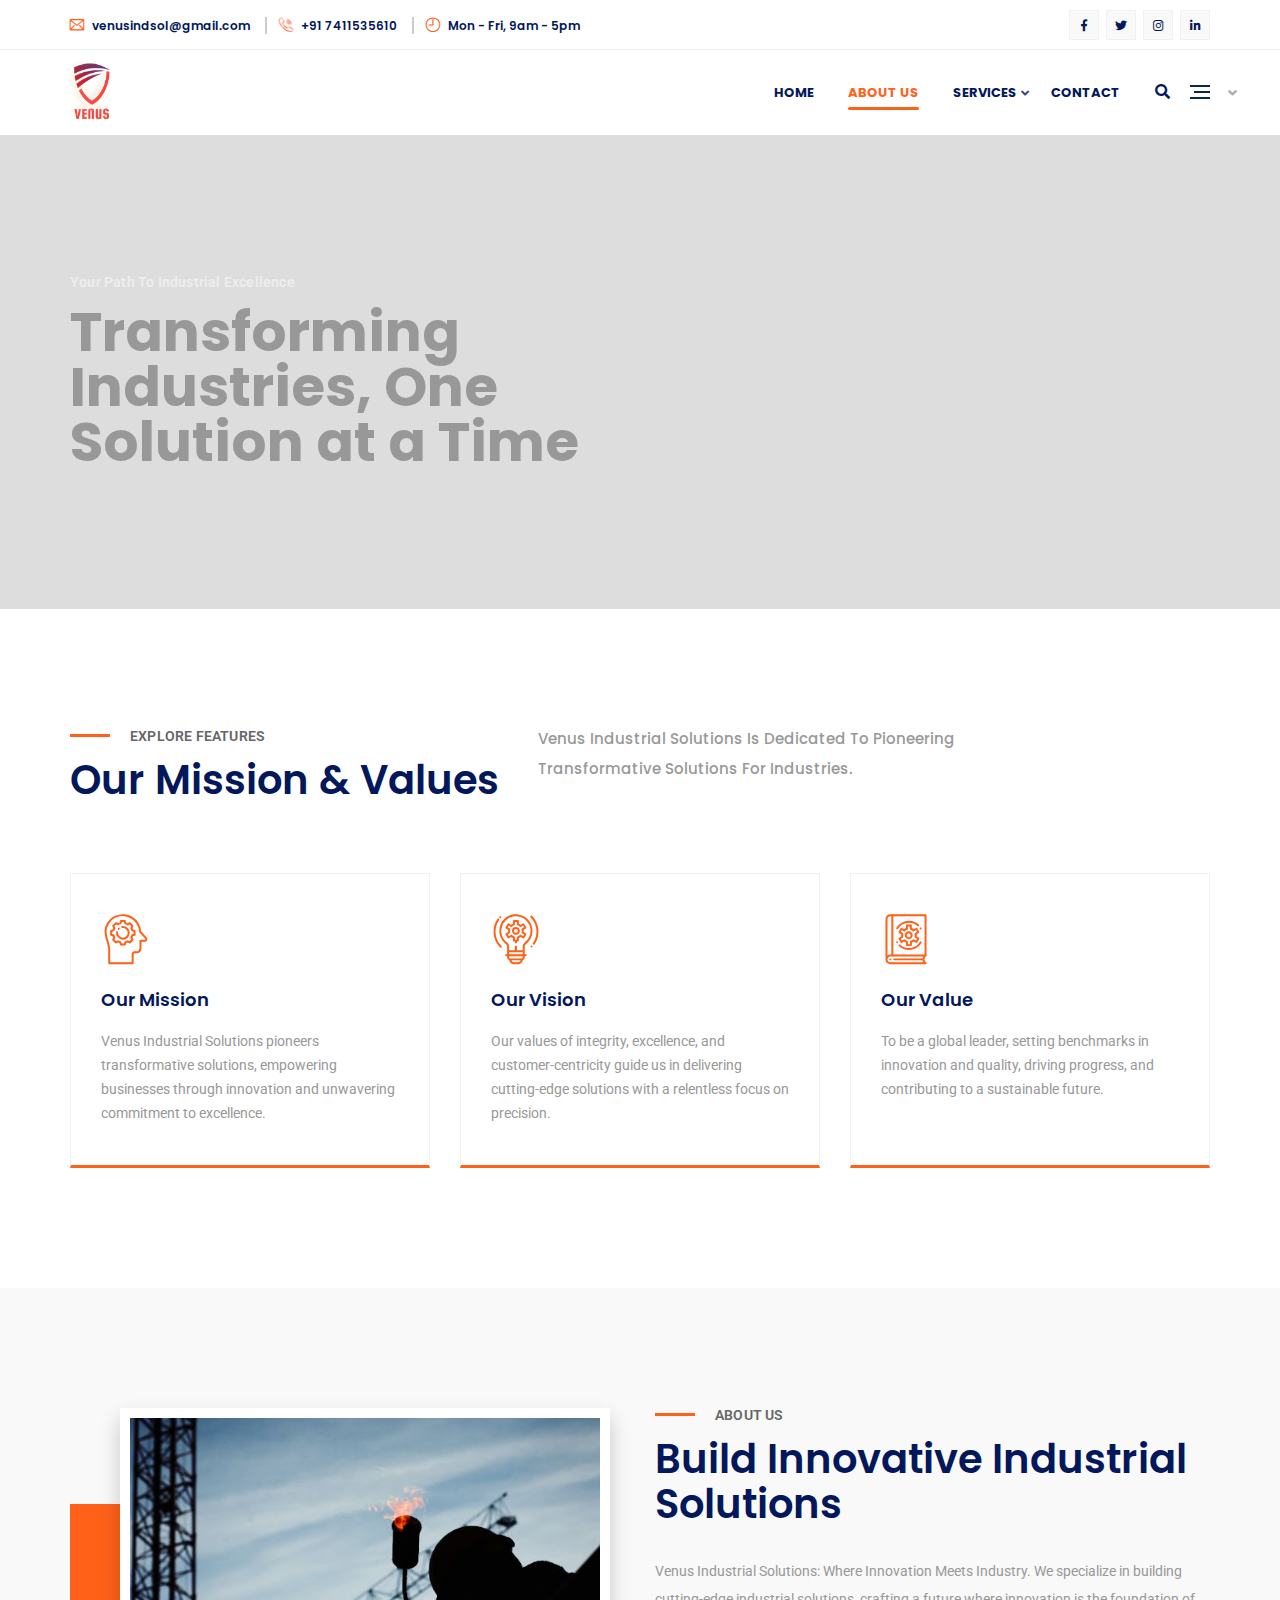
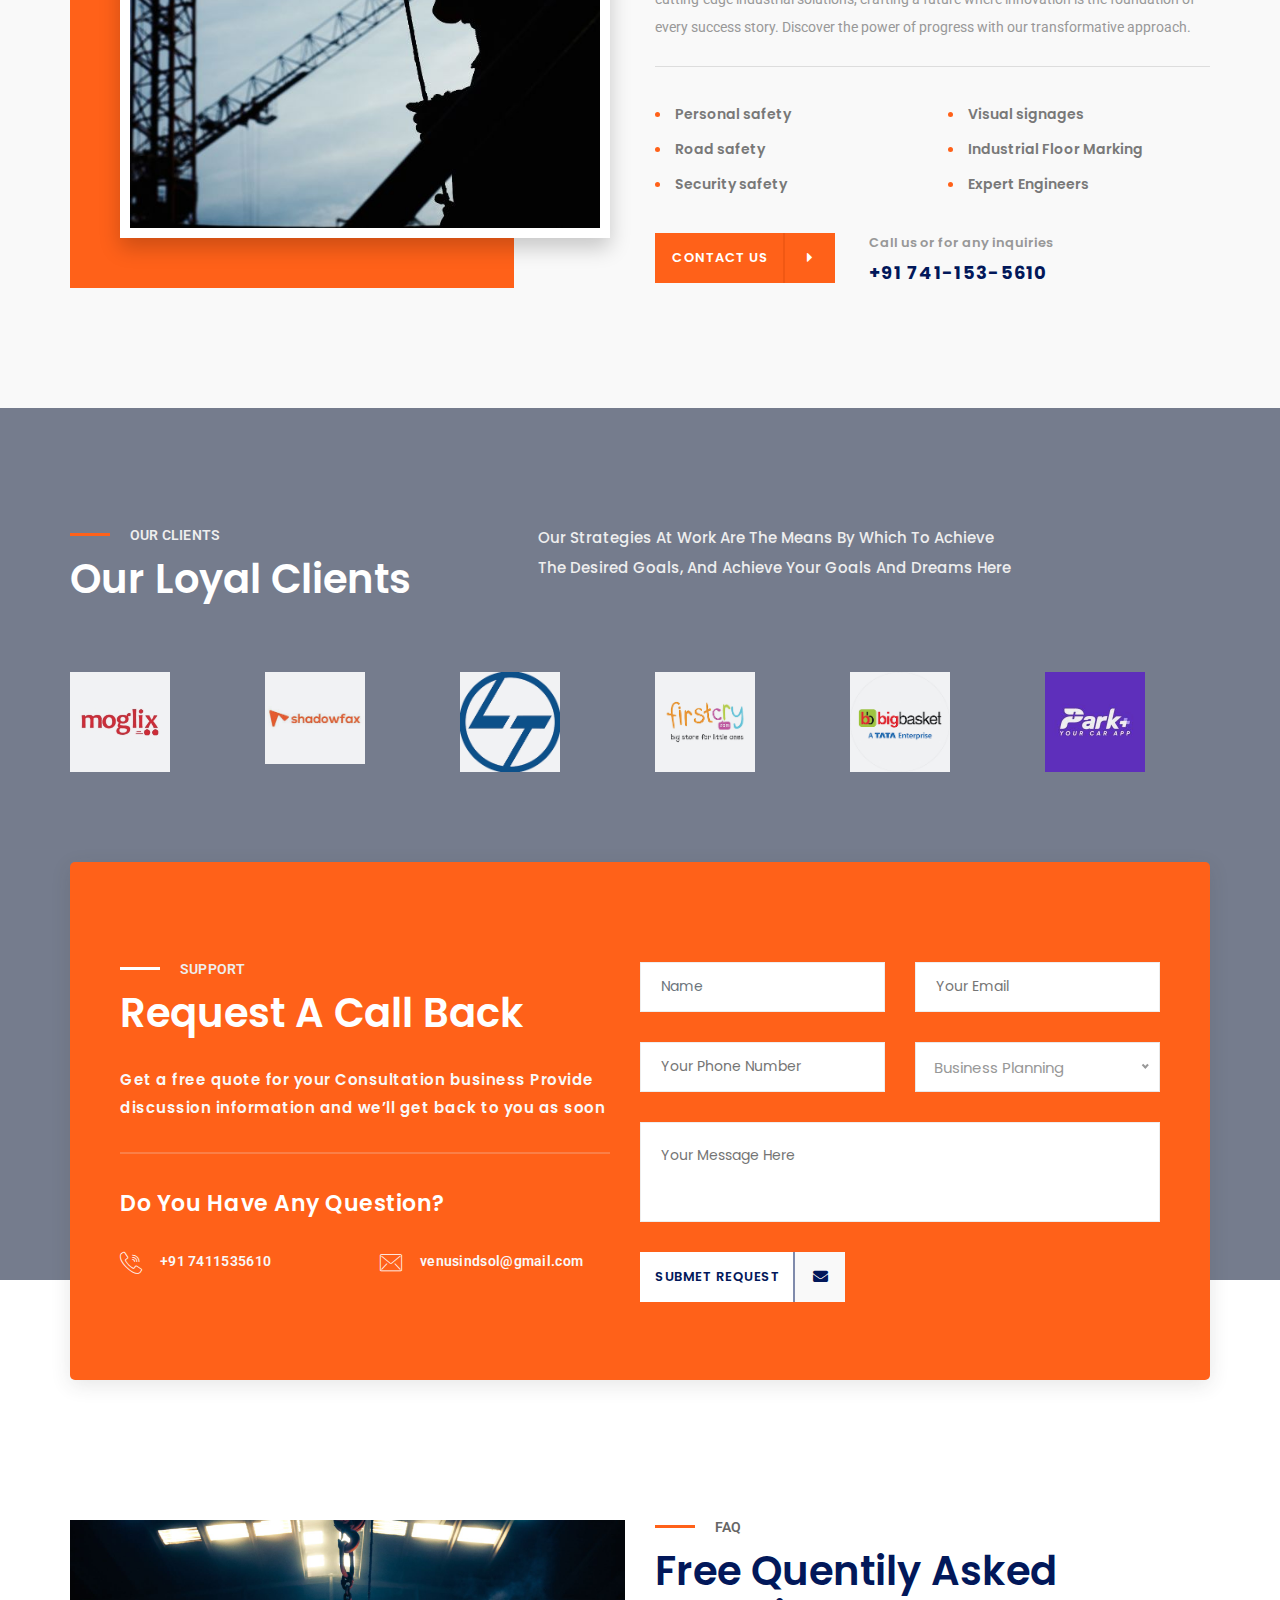
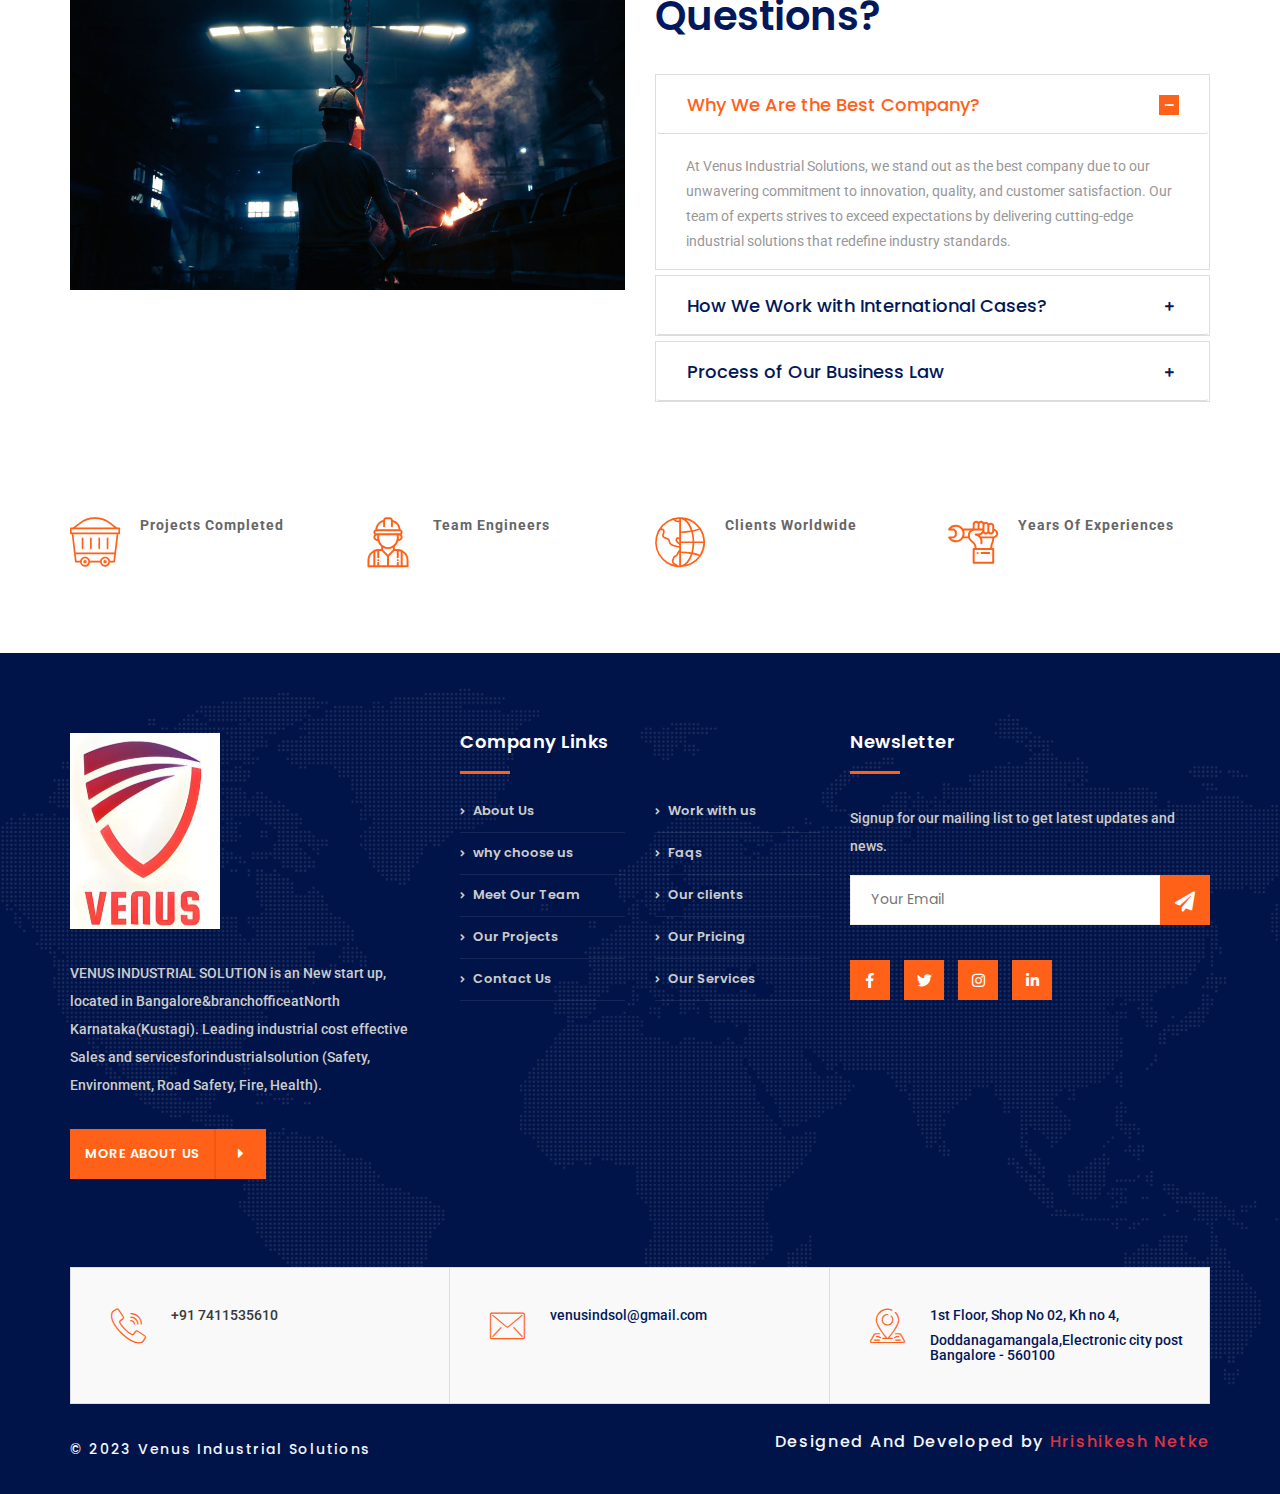
==== about-us.html @ f7d31182 "added" ====
<!DOCTYPE html>
<html lang="en">
<head>
    <meta charset="UTF-8">
    <meta http-equiv="X-UA-Compatible" content="IE=edge">
    <meta name="viewport" content="width=device-width, initial-scale=1">
    <meta name="description" content="Facnex - Industry & Factory HTML Template">
    <meta name="keywords" content="new, html, Facnex, design, Consulting, Business, Portfolio, Agency, advanced,">
    <link rel="shortcut icon" href="assets/images/favicon.ico" title="Favicon" sizes="16x16"/>
    <!-- Main Page Title -->
    <title>Venus industrial Solutions</title>
    <!-- Google Font -->
    <link href="https://fonts.googleapis.com/css?family=Roboto:400,400i,500,500i,700&display=swap" rel="stylesheet">
    <link href="https://fonts.googleapis.com/css?family=Poppins:400,500,600,700,800" rel="stylesheet">


       <!-- plugins css -->
    <link rel="stylesheet" href="assets/css/plugins.css">
    <!-- flaticon  -->
    <link rel="stylesheet" href="assets/fonts/flaticon.css">
    <link rel="stylesheet" href="assets/css/main.css">
    <!-- responsive css -->
    <link rel="stylesheet" href="assets/css/responsive.css"> 

    <!-- HTML5 Shim and Respond.js IE8 support of HTML5 elements and media queries -->
    <!-- WARNING: Respond.js doesn't work if you view the page via file:// -->
    <!--[if lt IE 9]>
            <script src="https://oss.maxcdn.com/libs/html5shiv/3.7.0/html5shiv.js"></script>
            <script src="https://oss.maxcdn.com/libs/respond.js/1.4.2/respond.min.js"></script>
    <![endif]-->


</head>
<body>

    <!--==================================================================== 
							Start Loading Screen
	=====================================================================-->

<div class="loading-screen">
    
    <div class="display-table">
        <div class="table-cell">
            <div class="lds-ring"><div></div><div></div><div></div><div></div></div>
        </div>
    
    </div>
    
</div>
    <!--==================================================================== 
							End Loading Screen
	=====================================================================-->
<!--==================================================================== 
                        Start Upperbar 
=====================================================================-->
<div class="upper-bar upper-bar-two">
    <div class="container">
        <div class="row">     
           
            
            
            
             <!-- Item Contact US Bar -->
            <div class="col-md-9">
                <div class="contact-us-bar">
                    <a href="#">
                        <span class="flaticon-email"></span> venusindsol@gmail.com
                    </a>
                    
                    <a href="#">
                        <span class="flaticon-call"></span> +91 7411535610
                    </a>
                    
                    <a href="#" class="d-n-mobile">
                        <span class="flaticon-time"></span> Mon - Fri, 9am - 5pm
                    </a>
                    
                </div>
            </div>
            
             <!-- Item Social Media  -->
            <div class="col-md-3 d-n-mobile d-n-tab">
                <ul class="social-media-bar">
                   <li><a href="#" class="facebook"><i class="fab fa-facebook-f"></i></a></li>
                   <li><a href="#" class="twitter"><i class="fab fa-twitter"></i></a></li>
                   <li><a href="#" class="instagram"><i class="fab fa-instagram"></i></a></li>
                   <li><a href="#" class="linkedin"><i class="fab fa-linkedin-in"></i></a></li>
                </ul>
            
            </div>
            
            
        </div>
    </div>
</div>
<!--==================================================================== 
                        End Upperbar 
=====================================================================-->
<!--====================================================================
                            Start Navbar
====================================================================-->
<nav class="nav-bar nav-bar-two sticky-navbar">
    <!-- Background Color White -->    
    <div>
      <!-- Output Navbar -->   
      <div class="nav-output">
        <!-- Container  -->  
        <div class="container container-nav">
            <!-- Row -->  
            <div class="row">
                <!-- Column of Logo -->  
                <div class="col-lg-3 col-12">
                   <!-- My Logo -->
                   <a href="index.html" class="my-logo">
                       <img class="logo-two" src="assets/images/logo/logo-2.png" alt="logo">
                   </a>
                    
                   <!-- Button Menu -->
                   <a href="#" class="navbar-toggle">
                       <span></span>
                       <span></span>
                       <span></span>
                   </a>
                    
                </div>
                
                <!-- Column of Links -->
                <div class="col-lg-9 col-md-12 position-inherit">
                 <!-- Icons  -->
                    <div class="icon-links">
                        
                        <!-- Start Btn Search -->
                        <a href="#" class="search-btn">
                            <i class="fas fa-search"></i>
                        </a>


                        <!-- Start Btn Cart -->
                       
                        <!-- Start Btn Side Menu -->
                        <!-- Start Btn Side Menu -->
                        <a href="#" class="side-menu-btn">
                           <!-- <i class="fas fa-ellipsis-v"></i> -->
                             <span></span>
                            <span></span>
                            <span></span>
                        </a>

                    </div>
                    <!-- Main Menu Links -->                            
                    <ul id="main-menu" class="nav-menu">
                      <li class="nav-item ">
                        <a href="index.html" class="nav-link"> Home </a>
                      </li>
                      <li class="nav-item has-dropdown active">
                        <a href="about-us.html" class="nav-link">
                          About US</a>
    
                          <span class="icon-down icon-down-one">
                            <i class="fas fa-angle-down"></i>
                          </span>
                        </a>
    
                       
                      </li>
    
                      <li class="nav-item has-dropdown ">
                        <a href="#" class="nav-link">
                          Services
                          <span class="icon-down icon-down-one">
                            <i class="fas fa-angle-down"></i>
                          </span>
                        </a>
    
                        <ul class="sub-menu">
                          <li><a href="services-one.html">Personal safety</a></li>
                          <li>
                            <a href="services-two.html">Road safety requirements</a>
                          </li>
                          <li>
                            <a href="services-three.html"
                              >Security safety requierments</a
                            >
                          </li>
                          <li><a href="services-four.html">Visual signages</a></li>
                          <li>
                            <a href="services-five.html"
                              >Industrial Floor Marking</a
                            >
                          </li>
                         
                        </ul>
                      </li>
    
                      <li class="nav-item">
                        <a href="contact-us.html" class="nav-link">Contact</a>
                      </li>
                    </ul>

                  
                    
                    

                </div>
                

                
                
                

            </div>

        </div>
      </div>
    </div>
    
</nav>
    
    <!--====================================================================
                            End Navbar
    ====================================================================-->
<!--==================================================================== 
							Start Side Menu 
	=====================================================================-->
<div class="side-menu">
    
    <a href="#" class="close-side-menu">
        <span class="pe-7s-close"></span>
    </a>

    <div class="inner-side">
        <!-- Intro side -->
        <div class="about-side">
            <img src="assets/images/logo/logo-2.png" alt="logo">
    
            <p>Our Strategies At Work Are The Means By Which To Achieve The Desired Goals, And Achieve Your Goals And Dreams Here.</p>
            
            <!-- Btn Two -->
            <a href="#" class="main-btn-two mt-30">
                <div class="text-btn">
                    <span class="text-btn-one">Request a Quote</span>
                    <span class="text-btn-two">Request a Quote</span>
                </div>
                <div class="arrow-btn">
                    <span class="arrow-one"><i class="fas fa-caret-right"></i></span>
                    <span class="arrow-two"><i class="fas fa-caret-right"></i></span>
                </div>
            </a> 
        
        </div>
        
        <!-- contact us -->
        <div class="contact-side">
            <h6>Contact Info</h6>
            <div class="line-side"></div>
            <div class="contact-info">

                <div class="single-contact">
                    <span class="flaticon-call"></span>
                    <div class="info-cont">
                        <p>+(02) 0114-9912-318</p>       
                        <p>+(02) 0111-7457-354</p>

                    </div>
                </div>

                <div class="single-contact">
                    <span class="flaticon-email"></span>
                    <div class="info-cont">
                        <p>Hello@example.com</p>
                        <p>support@yourwebsite.com</p>
                    </div>
                </div>

                <div class="single-contact">
                    <span class="flaticon-location"></span>
                     <div class="info-cont">
                        <p>US - Los Angeles 5135 - 4234 </p>
                        <p>In The Center Street Name Here</p>
                     </div>
                </div>


                <div class="single-contact">
                    <span class="flaticon-time"></span>
                    <div class="info-cont">    
                        <p>Monday - Fraiday, 9am - 5pm,</p>
                        <p>Saturday & Sunday - CLOSED</p>

                    </div>
                </div>


            </div>
                        
        </div>
        
        <!-- follow us -->
        <div class="follow-us">
            <h6>Follow Us</h6>
            <div class="line-side"></div>
            <!-- List Icons Social Media-->
            <ul class="social-media">
               <li><a href="#" class="facebook"><i class="fab fa-facebook-f"></i></a></li>
               <li><a href="#" class="twitter"><i class="fab fa-twitter"></i></a></li>
               <li><a href="#" class="instagram"><i class="fab fa-instagram"></i></a></li>
               <li><a href="#" class="linkedin"><i class="fab fa-linkedin-in"></i></a></li>
            </ul> 

        </div>
        
        
    
    </div>

</div>
<!-- Overlay Close Sidebar -->
<div class="close-menu-sidebar"></div>
    
    <!--==================================================================== 
							End Side Menu 
	=====================================================================-->
    
    <!--==================================================================== 
							Start Search  
	=====================================================================-->
<div class="search-screen">
    <a href="#" class="close-search"><span class="pe-7s-close"></span></a>
    
    <form class="input-search">
        <input type="search" placeholder="Search Here.. ">
        <button type="submit" class="search-btn"> <i class="fas fa-search"></i> </button>
    </form>
    
</div>
    <!--==================================================================== 
							End Search  
	=====================================================================-->
    


    
    <!--==================================================================== 
							Start Header 
	=====================================================================-->
<section id="page" class="header-breadcrumb-about">

    
    <div class="container">
        <div class="row">
            <div class="col-lg-6">
                <span class="page-title-line">Your Path to Industrial Excellence </span>
                <h1 class="page-title-heading">Transforming Industries, One Solution at a Time
                </h1>
                
               
            </div>
        
        </div>
    
    </div>
</section>
   <!--==================================================================== 
							End Header 
	=====================================================================-->
    
    
    <!--==================================================================== 
							Start Section Features One
	=====================================================================-->
<div class="features pt-120 pb-90">
    <div class="container">
        
         
        <div class="row section-title"> 

            <div class="col-md-5">
                <h2>explore features  </h2>  
                <h3> Our Mission & Values </h3>    
            </div>
            
            <div class="col-md-5">
                <p class="p-title-section">Venus Industrial Solutions is dedicated to pioneering transformative solutions for industries. </p>   
            </div>
            
            
        </div>
        
        <div class="row">
            
            <div class="col-md-4">
                <div class="feat-item-one">
                    
                    <div class="content-box-feat">
                        <span class="flaticon-thinking"></span>
                        <h4>Our Mission</h4>
                        <p>Venus Industrial Solutions pioneers transformative solutions, empowering businesses through innovation and unwavering commitment to excellence.</p>
                    </div>
                    
                </div>
            </div>
            
            
            
            <div class="col-md-4">
                <div class="feat-item-one">
                    
                    <div class="content-box-feat">
                        <span class="flaticon-idea"></span>
                        <h4>Our Vision</h4>
                        <p>Our values of integrity, excellence, and customer-centricity guide us in delivering cutting-edge solutions with a relentless focus on precision.</p>
                    </div>
                </div>
            </div>
            
            
            <div class="col-md-4">
                <div class="feat-item-one">
                    
                    <div class="content-box-feat">
                        <span class="flaticon-book"></span>
                        <h4>Our Value </h4>
                        <p>To be a global leader, setting benchmarks in innovation and quality, driving progress, and contributing to a sustainable future. <br> <br></p>
                    </div>
                </div>
            </div>
            
        
        </div>
    
    </div>
    
</div>
    
    
    <!--==================================================================== 
							End Section Features One
	=====================================================================-->
    
   
   <!--==================================================================== 
							Start Section About Us Three
	=====================================================================-->
<section id="about" class="about about-three">
        <div class="about-one pb-70 pt-120">
        <div class="container">
            <div class="row">
        
                <div class="col-md-6 mb-50">
                    <div class="slider-about">
                        <div class="about-img-three">
                            <img src="./assets/images/about-2.jpg" alt="about">

                        </div>
                        <div class="overlay-about-three"></div>
                    </div>
                </div>
                
                
                <div class="col-md-6 mb-20">
                    <div class="info-about">

                        <div class="section-title-left">
                            <h2>about us</h2>
                            <h3>Build Innovative Industrial Solutions</h3>
                        </div>
     
                       <p class="p-about-thtee">Venus Industrial Solutions: Where Innovation Meets Industry. We specialize in building cutting-edge industrial solutions, crafting a future where innovation is the foundation of every success story. Discover the power of progress with our transformative approach.</p>

                        
                        <div class="why-us mb-20">
                            <div class="row">
                                
                                <div class="col-sm-6 col-lg-6">
                                    <ul class="list-feat">
                                        <li><span></span>Personal safety</li>
                                        <li><span></span>Road safety</li>
                                        <li><span></span>Security safety</li>
                                    </ul>
                                </div>
                                
                                <div class="col-sm-6 col-lg-6">
                                    <ul class="list-feat">
                                        <li><span></span>Visual signages</li>
                                        <li><span></span>Industrial Floor Marking</li>
                                        <li><span></span>Expert Engineers</li>
                                    </ul>
                                </div>
                                
                            
                            </div>  
                        </div>
                        
                        
                        <!-- Button One -->
                        <a href="contact-us.html" class="main-btn-two">
                            <div class="text-btn">
                                <span class="text-btn-one">Contact us</span>
                                <span class="text-btn-two">Contact us</span>
                            </div>
                            <div class="arrow-btn">
                                <span class="arrow-one"><i class="fas fa-caret-right"></i></span>
                                <span class="arrow-two"><i class="fas fa-caret-right"></i></span>
                            </div>
                            
                        </a> 
                        
                        <div class="call-us">
                            
                            <span>Call us or for any inquiries</span>
                            <span class="phone-number"><a href="tel:+91 7411535610">+91 741-153-5610</a></span>
                            
                            
                        </div>
    
                        
                    
                    </div>
                </div>
                
                
                </div>
                
                

            </div>
        
        </div>
         
  
    
</section>
    
    <!--==================================================================== 
							End Section About Us three
	=====================================================================-->

 <!--==================================================================== 
							Start Statistics
	=====================================================================-->
<div class="statistics pt-120">
    <div class="overlay"></div>
    <div class="container">
        
       <div class="row section-title"> 

            <div class="col-md-5">
                <h2 class="color-gray"> Our clients</h2>
                <h3 class="color-white"> Our loyal clients </h3>   
            </div>
            
            <div class="col-md-5">
                <p class="p-title-section color-gray">Our Strategies At Work Are The Means By Which To Achieve The Desired Goals, And Achieve Your Goals And Dreams Here</p>  
            </div>
            
            
        </div>

        
        <div class="row pb-50">
            
            
              <!--Testimonials Item -->
            <div class="col-12 owl-carousel sponsor  owl-loaded mb-40">
                    
                
                    <!-- New Item -->
                    <div class="owl-item">
                        <div class="sponsor-item"> 
                          <img src="./assets/images/brands/brand-1.png" alt="sponsor" />
                        </div>
                    </div>
                    
                    
                     <!-- New Item -->
                     <div class="owl-item">
                      <div class="sponsor-item">
                        <img src="./assets/images/brands/brand-2.jpeg" alt="sponsor" />
                      </div>
                    </div>
                
                    <div class="owl-item">
                      <div class="sponsor-item">
                        <img src="./assets/images/brands/brand-3.png" alt="sponsor" />
                      </div>
                    </div>
                    
                    <!-- New Item -->
                    <div class="owl-item">
                      <div class="sponsor-item">
                        <img src="./assets/images/brands/brand-4.png" alt="sponsor" />
                      </div>
                    </div>
                    
                    <!-- New Item -->
                    <div class="owl-item">
                      <div class="sponsor-item">
                        <img src="./assets/images/brands/brand-5.png" alt="sponsor" />
                      </div>
                    </div>
                    
                    <!-- New Item -->
                    <div class="owl-item">
                      <div class="sponsor-item">
                        <img src="./assets/images/brands/brand-6.jpeg" alt="sponsor" />
                      </div>
                    </div>
                    
                    <!-- New Item -->
                    <div class="owl-item">
                      <div class="sponsor-item">
                        <img src="./assets/images/brands/brand-7.jpeg" alt="sponsor" />
                      </div>
                    </div>
                    
                    <!-- New Item -->
                    <div class="owl-item">
                      <div class="sponsor-item">
                        <img src="./assets/images/brands/brand-8.png" alt="sponsor" />
                      </div>
                    </div>
                
                
                
                    
                </div>
            
        </div>
        
         <div class="row content-statistics">
            <div class="col-lg-6 no-padding text-support">
                <div class="section-title-left">
                    <h2 class="color-gray"> support</h2>
                    <h3>Request a Call Back </h3>   
                </div>
                <p class="p-support">Get a free quote for your Consultation business Provide discussion information and we’ll get back to you as soon</p>
                

        <div class="contact-support">
            <h6>Do You Have Any Question?</h6>
            <div class="row">
                <div class="col-sm-6">
                  <div class="single-contact">
                    <span class="flaticon-call"></span>
                    <div class="info-cont">
                      <p>+91 7411535610</p>
                    </div>
                  </div>
                </div>

                <div class="col-sm-6">
                  <div class="single-contact">
                    <span class="flaticon-email"></span>
                    <div class="info-cont">
                      <p>venusindsol@gmail.com</p>
                    </div>
                  </div>
                </div>
              </div>
            </div>
            </div>
            <div class="col-lg-6 no-padding">
                <form>
                <div class="row">
                    <div class="col-sm-6">
                        <input type="text" id="name" class="form-control" name="name" placeholder="Name">
                    </div>
                    
                    <div class="col-sm-6">
                        <input type="email" id="email" name="email" placeholder="Your Email">
                    </div>
                    
                    <div class="col-sm-6">
                        <div class="form-group">
                            <input type="text" name="phone" placeholder="Your Phone Number">
                        </div>

                    </div>
                    
                    <div class="col-sm-6">     
                        <select name="subject" title="subject" class="chosen-select" tabindex="1">
                                <option>Business Planning</option>
                                <option>Career</option>
                                <option>Business Growth</option>
                                <option>Trade</option>
                        </select>
                    </div>
                    
                     <div class="col-md-12">
                        <div class="form-group">
                            <textarea placeholder="Your Message Here "></textarea>
                        </div>
                    </div>
                    
                    <div class="col-lg-6">
                        <!-- Btn Two -->
                        <a href="#" class="main-btn-four">
                            <div class="text-btn">
                                <span class="text-btn-one">Submet Request</span>
                                <span class="text-btn-two">Submet Request</span>
                            </div>
                            <div class="arrow-btn">
                                <span class="arrow-one"><i class="fa fa-envelope"></i></span>
                                <span class="arrow-two"><i class="fa fa-envelope"></i></span>
                            </div>
                        </a> 
                     
                    </div>
                    
                </div>
                </form>
            </div>
        </div>
        
        
    </div>
</div>

	<!--==================================================================== 
							End Statistics
	=====================================================================-->
    
    
    <!--==================================================================== 
							Start Section Portfolio
	=====================================================================-->

    
    <!--==================================================================== 
							End Section Portfolio
	=====================================================================-->
   
<!--==================================================================== 
							Start faq
	=====================================================================-->
    
    
<div class="faq faq-two"  style="padding-top: 240px;" >
    <div class="container"> 
        <div class="row">
            <div class="col-md-6">
          
                
                <div class="img-video">
                    <img src="././assets/images/hero-2.jpg" alt="ing">

                        <div class="intro-video">
                            <!-- <div class="start-video">
                                 <a class="popup-video" data-lity href="https://www.youtube.com/watch?v=njW9E-fCzcY">
                                    <i class="fas fa-play"></i>
                                    Watch Our Video!
                                    <span>01:30</span>

                                </a>
                            </div> -->

               
                        </div>

                    

                    
                    
                </div>
            </div>
            
            <div class="col-md-6">
                <div class="section-title-left">
                    <h2 class="color-red">Faq</h2>
                    <h3>Free Quentily Asked Questions? </h3>
                </div>
                
                
                <div id="accordion" class="accordion">
                    <div class="card active">
                      <div class="card-header" id="headingOne">
                        <h5 class="mb-0">
                          <button class="btn btn-link" data-toggle="collapse" data-target="#collapseOne" aria-expanded="true" aria-controls="collapseOne">
                            Why We Are the Best Company?
                          </button>
                        </h5>
                      </div>
                      <div id="collapseOne" class="collapse show" aria-labelledby="headingOne" data-parent="#accordion">
                        <div class="card-body">
                          At Venus Industrial Solutions, we stand out as the best company due to our unwavering commitment to innovation, quality, and customer satisfaction. Our team of experts strives to exceed expectations by delivering cutting-edge industrial solutions that redefine industry standards.
                        </div>
                      </div>
                    </div>
                    
                    <div class="card">
                      <div class="card-header" id="headingTwo">
                        <h5 class="mb-0">
                          <button class="btn btn-link collapsed" data-toggle="collapse" data-target="#collapseTwo" aria-expanded="false" aria-controls="collapseTwo">
                            How We Work with International Cases?
                          </button>
                        </h5>
                      </div>
                      <div id="collapseTwo" class="collapse" aria-labelledby="headingTwo" data-parent="#accordion">
                        <div class="card-body">
                          Our international approach involves a meticulous process of understanding unique cases and tailoring solutions to global standards. By leveraging our expertise and embracing diversity, we ensure successful collaborations that transcend borders and deliver exceptional results.
                        </div>
                      </div>
                    </div>
                    
                    <div class="card">
                      <div class="card-header" id="headingThree">
                        <h5 class="mb-0">
                          <button class="btn btn-link collapsed" data-toggle="collapse" data-target="#collapseThree" aria-expanded="false" aria-controls="collapseThree">
                            Process of Our Business Law
                          </button>
                        </h5>
                      </div>
                      <div id="collapseThree" class="collapse" aria-labelledby="headingThree" data-parent="#accordion">
                        <div class="card-body">
                          In navigating the complexities of business law, Venus Industrial Solutions follows a meticulous process. From legal analysis to compliance, our approach ensures that every aspect of our business operates within the framework of applicable laws, fostering a secure and ethical business environment.
                        </div>
                      </div>
                    </div>
                  </div>
                  
    
            
            </div>
        
        </div>
    
    </div>
    
</div>    
    
<!--==================================================================== 
							End faq
	=====================================================================-->
<!--==================================================================== 
							Start Statistics
	=====================================================================-->
<div class="statistics statistics-two statistics-three ptb-90">
    <div class="container">

        
        <div class="row">
            
            
            <div class="col-md-3 col-sm-6">
                <div class="stat-item">
                    <span class="flaticon-cart"></span>
                    <div class="count" data-from="1" data-to="650" data-speed="3000"></div>
                    <p class="text">Projects Completed</p>
                </div>
            </div>

            <div class="col-md-3 col-sm-6">
                <div class="stat-item">
                    <span class="flaticon-worker"></span>
                    <div class="count" data-from="1" data-to="126" data-speed="3000"></div>
                    <p class="text">team Engineers</p>
                </div>
            </div>

            <div class="col-md-3 col-sm-6">
                <div class="stat-item">
                    <span class="flaticon-globe"></span>
                    <div class="count" data-from="1" data-to="221" data-speed="3000"></div>
                    <p class="text">Clients Worldwide</p>
                </div>
            </div>


            <div class="col-md-3 col-sm-6">
                <div class="stat-item last-item">
                    <span class="flaticon-wrench"></span>
                    <div class="count" data-from="1" data-to="35" data-speed="3000"></div>
                    <p class="text">Years of Experiences</p>
                </div>
            </div>
        </div>
        
    </div>
</div>

	<!--==================================================================== 
							End Statistics
	=====================================================================-->
    
     <!--==================================================================== 
							Start Section Blog
	=====================================================================-->


    <!--==================================================================== 
							End Section Blog
	=====================================================================--> 
   
    
    
<!--==================================================================== 
                        Start Footer
=====================================================================--> 
<footer class="footer footer-default-padding ">
    <div class="container">
      <div class="row footer-row">
        <div class="col-lg-4 mb-30">
          <div class="footer-widget">
            <div class="footer-logo">
              <img src="assets/images/logo/logo-1.png" alt="logo" />
            </div>

            <p class="mb-30">
              VENUS INDUSTRIAL SOLUTION is an New start up, located in
              Bangalore&branchofficeatNorth Karnataka(Kustagi). Leading
              industrial cost effective Sales and
              servicesforindustrialsolution (Safety, Environment, Road Safety,
              Fire, Health).
            </p>

            <!-- Btn Two -->
            <a href="about-us.html" class="main-btn-three">
              <div class="text-btn">
                <span class="text-btn-one">More about Us</span>
                <span class="text-btn-two">More about Us</span>
              </div>
              <div class="arrow-btn">
                <span class="arrow-one"
                  ><i class="fas fa-caret-right"></i
                ></span>
                <span class="arrow-two"
                  ><i class="fas fa-caret-right"></i
                ></span>
              </div>
            </a>
          </div>
        </div>

        <div class="col-sm-6 col-lg-4 mb-30">
          <div class="footer-widget mb-0">
            <h4>Company Links</h4>
            <div class="line-footer"></div>
            <div class="row">
              <div class="col-6">
                <ul class="footer-link mb-0">
                  <li>
                    <a href="about-us.html">
                      <span><i class="fas fa-angle-right"></i></span> About Us
                    </a>
                  </li>
                  <li>
                    <a href="why-choose-us.html">
                      <span><i class="fas fa-angle-right"></i></span> why
                      choose us
                    </a>
                  </li>
                  <li>
                    <a href="our-team.html">
                      <span><i class="fas fa-angle-right"></i></span> Meet Our
                      Team
                    </a>
                  </li>

                  <li>
                    <a href="case-study-one.html">
                      <span><i class="fas fa-angle-right"></i></span> Our
                      Projects
                    </a>
                  </li>

                  <li>
                    <a href="contact-us.html">
                      <span><i class="fas fa-angle-right"></i></span> Contact
                      Us
                    </a>
                  </li>
                </ul>
              </div>

              <div class="col-6">
                <ul class="footer-link mb-0">
                  <li>
                    <a href="work-with-us.html">
                      <span><i class="fas fa-angle-right"></i></span> Work
                      with us
                    </a>
                  </li>

                  <li>
                    <a href="faq.html">
                      <span><i class="fas fa-angle-right"></i></span> Faqs
                    </a>
                  </li>

                  <li>
                    <a href="our-clients.html">
                      <span><i class="fas fa-angle-right"></i></span> Our
                      clients
                    </a>
                  </li>

                  <li>
                    <a href="our-pricing.html">
                      <span><i class="fas fa-angle-right"></i></span> Our
                      Pricing
                    </a>
                  </li>

                  <li>
                    <a href="services-one.html">
                      <span><i class="fas fa-angle-right"></i></span> Our
                      Services
                    </a>
                  </li>
                </ul>
              </div>
            </div>
          </div>
        </div>

        <div class="col-sm-6 col-lg-4">
          <div class="footer-widget">
            <h4>Newsletter</h4>
            <div class="line-footer"></div>
            <p class="mb-15">
              Signup for our mailing list to get latest updates and news.
            </p>

            <div class="newsletter-item">
              <input type="email" name="email" placeholder="Your Email" />
              <button type="submit">
                <i class="fas fa-paper-plane"></i>
              </button>
            </div>

            <!-- List Icons Social Media-->
            <ul class="social-media">
              <li>
                <a href="#" class="facebook"
                  ><i class="fab fa-facebook-f"></i
                ></a>
              </li>
              <li>
                <a href="#" class="twitter"><i class="fab fa-twitter"></i></a>
              </li>
              <li>
                <a href="#" class="instagram"
                  ><i class="fab fa-instagram"></i
                ></a>
              </li>
              <li>
                <a href="#" class="linkedin"
                  ><i class="fab fa-linkedin-in"></i
                ></a>
              </li>
            </ul>
          </div>
        </div>
      </div>

      <div class="row row-contact">
        <div class="col-lg-4 col-sm-6 no-padding">
          <div class="single-item">
            <span class="flaticon-call"></span>

            <p>
              <a
                href="tel:+91 7411535610"
                class="text-decoration-none text-dark"
                >+91 7411535610</a
              >
            </p>
            <!-- <p> +(02) 0111-7457-354</p> -->
          </div>
        </div>

        <div class="col-lg-4 col-sm-6 no-padding">
          <div class="single-item">
            <span class="flaticon-email"></span>

            <p>venusindsol@gmail.com</p>
          </div>
        </div>

        <div class="col-lg-4 col-sm-12 no-padding">
          <div class="single-item">
            <span class="flaticon-location"></span>
            <p>1st Floor, Shop No 02, Kh no 4,</p>
            <p>Doddanagamangala,Electronic city post Bangalore - 560100</p>
          </div>
        </div>
      </div>
    </div>

    <div class="footer-bar">
      <div class="container">
        <div class="footer-copy">
          <div class="row">
            <div class="col-md-6">
              <!-- Copyright By Me NourEgy  -->
              <div class="copyright">
                &copy; 2023 Venus Industrial Solutions
              </div>
            </div>

            <div class="col-md-6">
              <!-- <ul class="links-of-footer">
          <li><a href="#">View Map</a></li> 
          <li><a href="#">Privacy</a></li> 
          <li><a href="#">Terms of Use</a></li>  -->

              <!-- </ul> -->
              <ul class="links-of-footer">

                  <h6>
                    Designed And Developed by
                    <a href="https://hrishikeshnetke.in" target="_blank" class="text-decoration-underline text-danger">Hrishikesh Netke</a>
                  </h6>
              </ul>
            </div>
          </div>
        </div>
      </div>
    </div>
  </footer>
<!--==================================================================== 
                        End Footer
=====================================================================-->   
<!-- Scroll To Top -->
<div class="scroll-up">
    <i class="fas fa-angle-up"></i>
</div> 
<!--==================================================================== 
                        End Section Content
=====================================================================-->
   
    <!--====================================================================
                            Include All Js File 
     ====================================================================-->
     <!-- All Plugins -->
     <!--  jQuery js  -->
    <script src="assets/js/jquery-3.3.1.min.js"></script>
    <!-- plugins Js  -->
    <script src="assets/js/plugins.js"></script>
    <!-- My Custom Js  -->
    <script src="assets/js/custom.js"></script>
</body>
</html>
---- assets/fonts/flaticon.css ----
/*
  	Flaticon icon font: Flaticon
  	Creation date: 30/07/2019 19:32
  	*/

@font-face {
  font-family: "Flaticon";
  src: url("./Flaticon.eot");
  src: url("./Flaticon.eot?#iefix") format("embedded-opentype"),
       url("./Flaticon.woff2") format("woff2"),
       url("./Flaticon.woff") format("woff"),
       url("./Flaticon.ttf") format("truetype"),
       url("./Flaticon.svg#Flaticon") format("svg");
  font-weight: normal;
  font-style: normal;
}

@media screen and (-webkit-min-device-pixel-ratio:0) {
  @font-face {
    font-family: "Flaticon";
    src: url("./Flaticon.svg#Flaticon") format("svg");
  }
}

[class^="flaticon-"]:before, [class*=" flaticon-"]:before,
[class^="flaticon-"]:after, [class*=" flaticon-"]:after {   
  font-family: Flaticon;
        font-size: 20px;
font-style: normal;
margin-left: 20px;
}

.flaticon-factory:before { content: "\f100"; }
.flaticon-engineer:before { content: "\f101"; }
.flaticon-factory-1:before { content: "\f102"; }
.flaticon-battery:before { content: "\f103"; }
.flaticon-professional:before { content: "\f104"; }
.flaticon-truck:before { content: "\f105"; }
.flaticon-conveyor:before { content: "\f106"; }
.flaticon-robot-arm:before { content: "\f107"; }
.flaticon-fuel-truck:before { content: "\f108"; }
.flaticon-gear:before { content: "\f109"; }
.flaticon-oil:before { content: "\f10a"; }
.flaticon-tanker:before { content: "\f10b"; }
.flaticon-forklift:before { content: "\f10c"; }
.flaticon-product:before { content: "\f10d"; }
.flaticon-eolic-energy:before { content: "\f10e"; }
.flaticon-cart:before { content: "\f10f"; }
.flaticon-helmet:before { content: "\f110"; }
.flaticon-oil-1:before { content: "\f111"; }
.flaticon-tool:before { content: "\f112"; }
.flaticon-optimization:before { content: "\f113"; }
.flaticon-factory-2:before { content: "\f114"; }
.flaticon-conveyor-1:before { content: "\f115"; }
.flaticon-help:before { content: "\f116"; }
.flaticon-robot-arm-1:before { content: "\f117"; }
.flaticon-worker:before { content: "\f118"; }
.flaticon-wrench:before { content: "\f119"; }
.flaticon-brain:before { content: "\f11a"; }
.flaticon-network:before { content: "\f11b"; }
.flaticon-idea:before { content: "\f11c"; }
.flaticon-settings:before { content: "\f11d"; }
.flaticon-construction:before { content: "\f11e"; }
.flaticon-blueprint:before { content: "\f11f"; }
.flaticon-conveyor-2:before { content: "\f120"; }
.flaticon-crane:before { content: "\f121"; }
.flaticon-engineer-1:before { content: "\f122"; }
.flaticon-design-tools:before { content: "\f123"; }
.flaticon-graphic-tool:before { content: "\f124"; }
.flaticon-compass:before { content: "\f125"; }
.flaticon-repair-tools:before { content: "\f126"; }
.flaticon-search:before { content: "\f127"; }
.flaticon-cpu:before { content: "\f128"; }
.flaticon-calculator:before { content: "\f129"; }
.flaticon-connection:before { content: "\f12a"; }
.flaticon-computer:before { content: "\f12b"; }
.flaticon-mechanics:before { content: "\f12c"; }
.flaticon-pistons:before { content: "\f12d"; }
.flaticon-internet:before { content: "\f12e"; }
.flaticon-analytics:before { content: "\f12f"; }
.flaticon-book:before { content: "\f130"; }
.flaticon-user:before { content: "\f131"; }
.flaticon-thinking:before { content: "\f132"; }
.flaticon-pin:before { content: "\f133"; }
.flaticon-calculator-1:before { content: "\f134"; }
.flaticon-manifold:before { content: "\f135"; }
.flaticon-settings-1:before { content: "\f136"; }
.flaticon-smartphone:before { content: "\f137"; }
.flaticon-voltmeter:before { content: "\f138"; }
.flaticon-presentation:before { content: "\f139"; }
.flaticon-engineering:before { content: "\f13a"; }
.flaticon-conveyor-3:before { content: "\f13b"; }
.flaticon-medal:before { content: "\f13c"; }
.flaticon-laptop:before { content: "\f13d"; }
.flaticon-folder:before { content: "\f13e"; }
.flaticon-settings-2:before { content: "\f13f"; }
.flaticon-target:before { content: "\f140"; }
.flaticon-3d-printer:before { content: "\f141"; }
.flaticon-industrial-robot:before { content: "\f142"; }
.flaticon-browser:before { content: "\f143"; }
.flaticon-saw:before { content: "\f144"; }
.flaticon-quote:before { content: "\f145"; }
.flaticon-location:before { content: "\f146"; }
.flaticon-24-hours:before { content: "\f147"; }
.flaticon-email:before { content: "\f148"; }
.flaticon-customer-service:before { content: "\f149"; }
.flaticon-call:before { content: "\f14a"; }
.flaticon-worldwide:before { content: "\f14b"; }
.flaticon-world:before { content: "\f14c"; }
.flaticon-placeholder:before { content: "\f14d"; }
.flaticon-home:before { content: "\f14e"; }
.flaticon-arroba:before { content: "\f14f"; }
.flaticon-send:before { content: "\f150"; }
.flaticon-message:before { content: "\f151"; }
.flaticon-phone:before { content: "\f152"; }
.flaticon-telephone:before { content: "\f153"; }
.flaticon-globe:before { content: "\f154"; }
.flaticon-worldwide-1:before { content: "\f155"; }
.flaticon-profile:before { content: "\f156"; }
.flaticon-calendar:before { content: "\f157"; }
.flaticon-headset:before { content: "\f158"; }
.flaticon-map:before { content: "\f159"; }
.flaticon-link:before { content: "\f15a"; }
.flaticon-megaphone:before { content: "\f15b"; }
.flaticon-support:before { content: "\f15c"; }
.flaticon-send-1:before { content: "\f15d"; }
.flaticon-placeholder-1:before { content: "\f15e"; }
.flaticon-email-1:before { content: "\f15f"; }
.flaticon-time:before { content: "\f160"; }
.flaticon-stopwatch:before { content: "\f161"; }
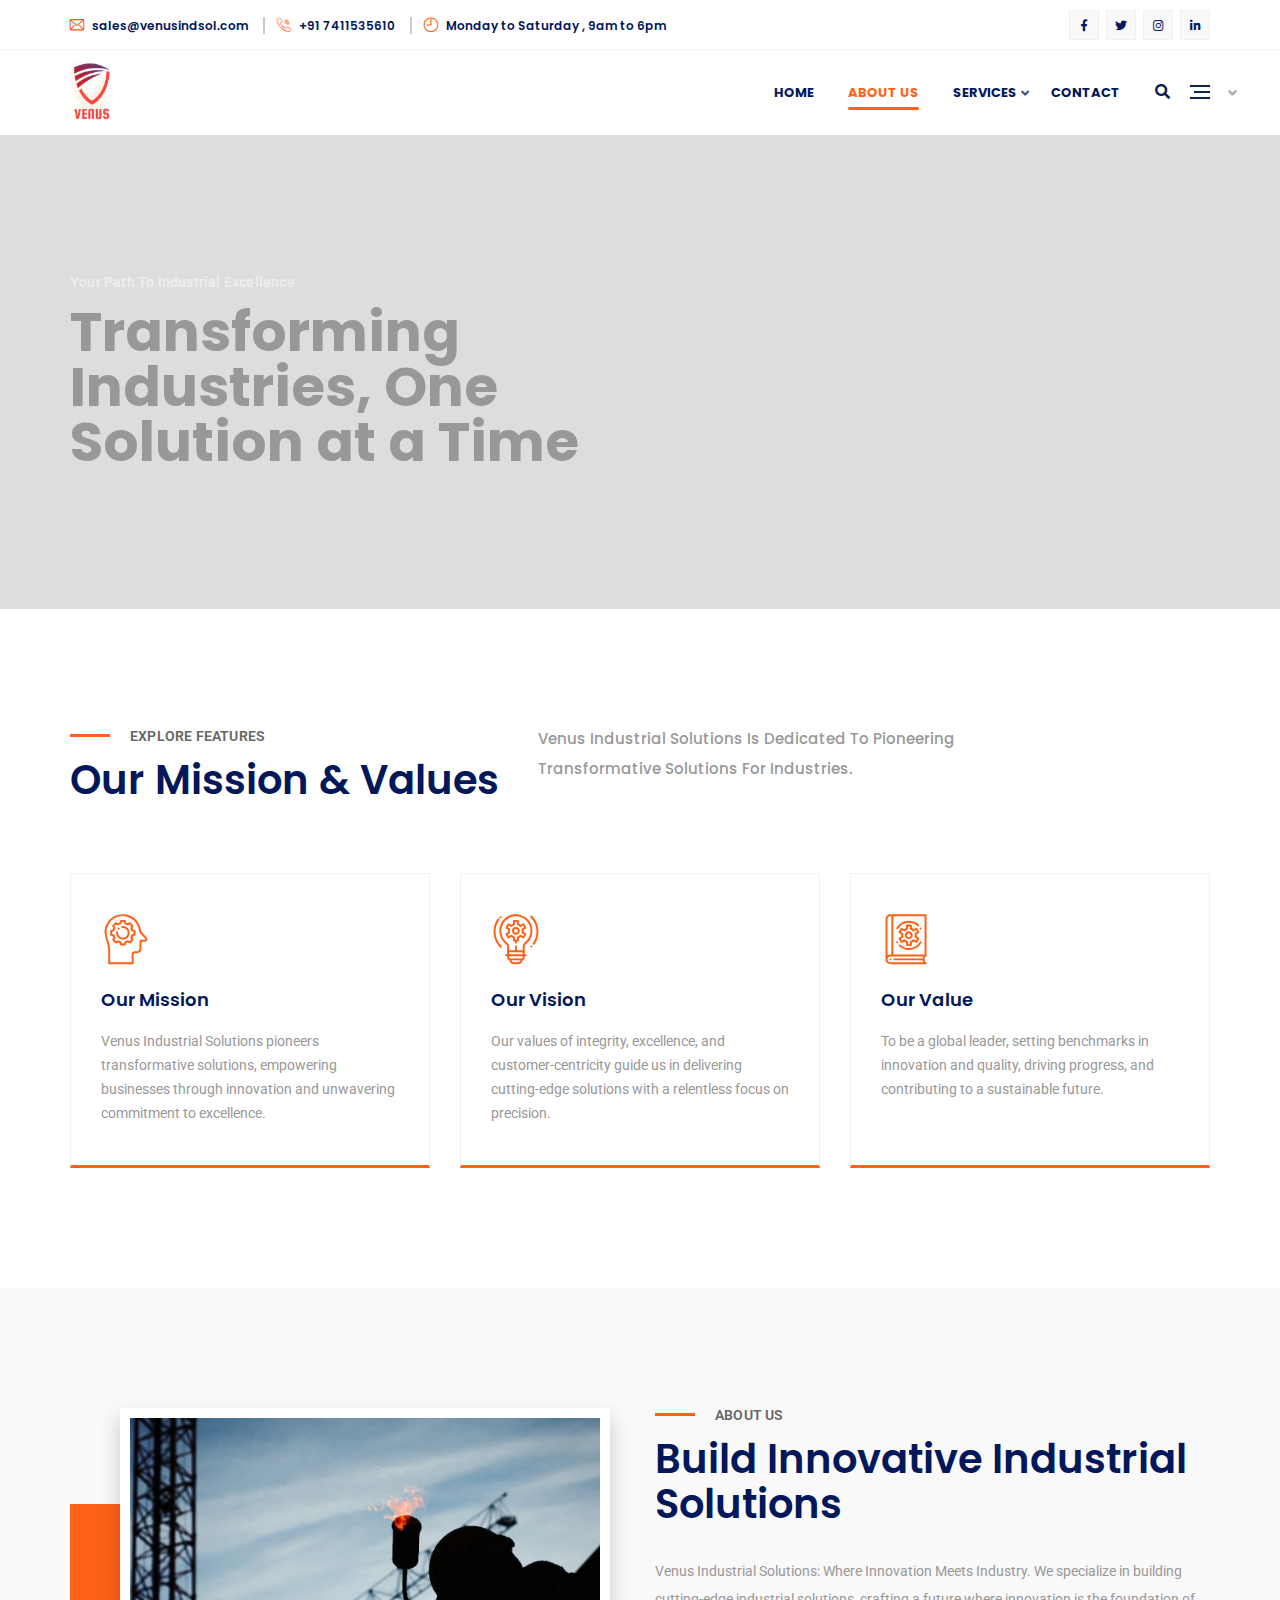
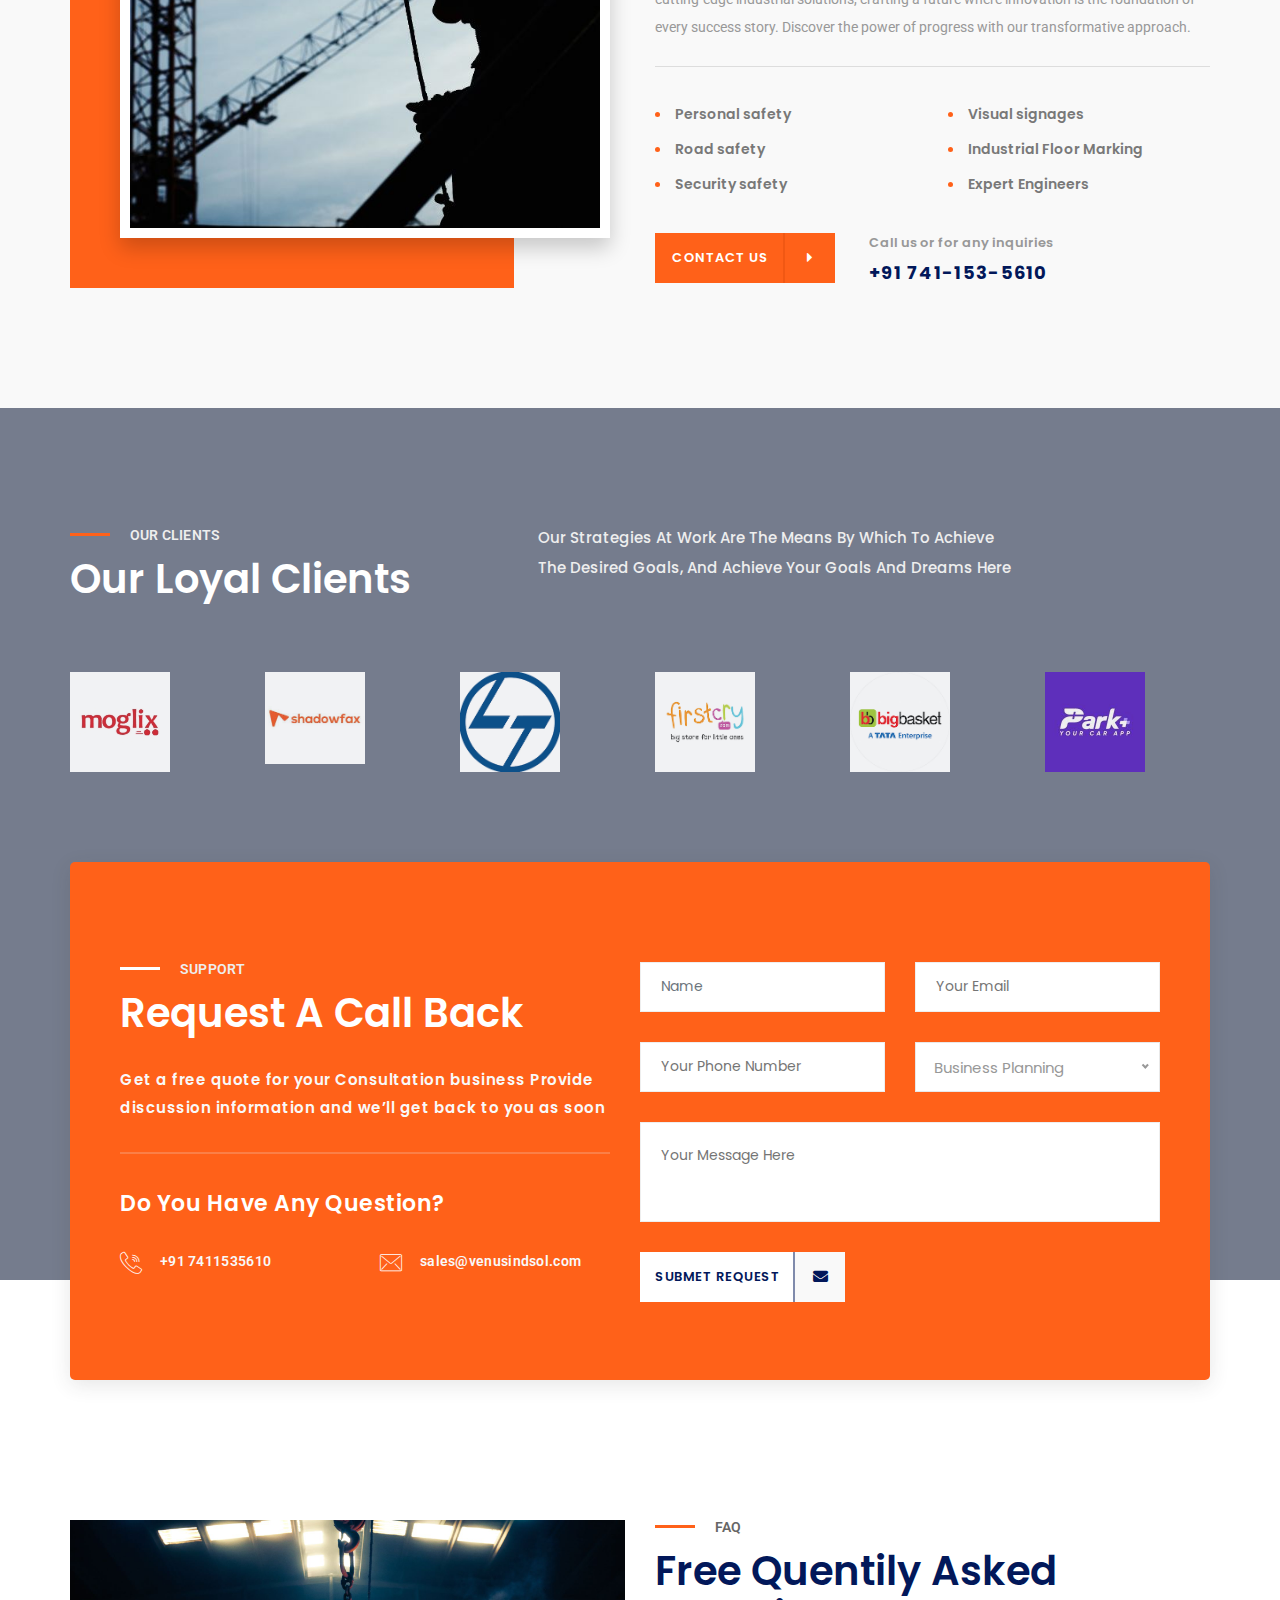
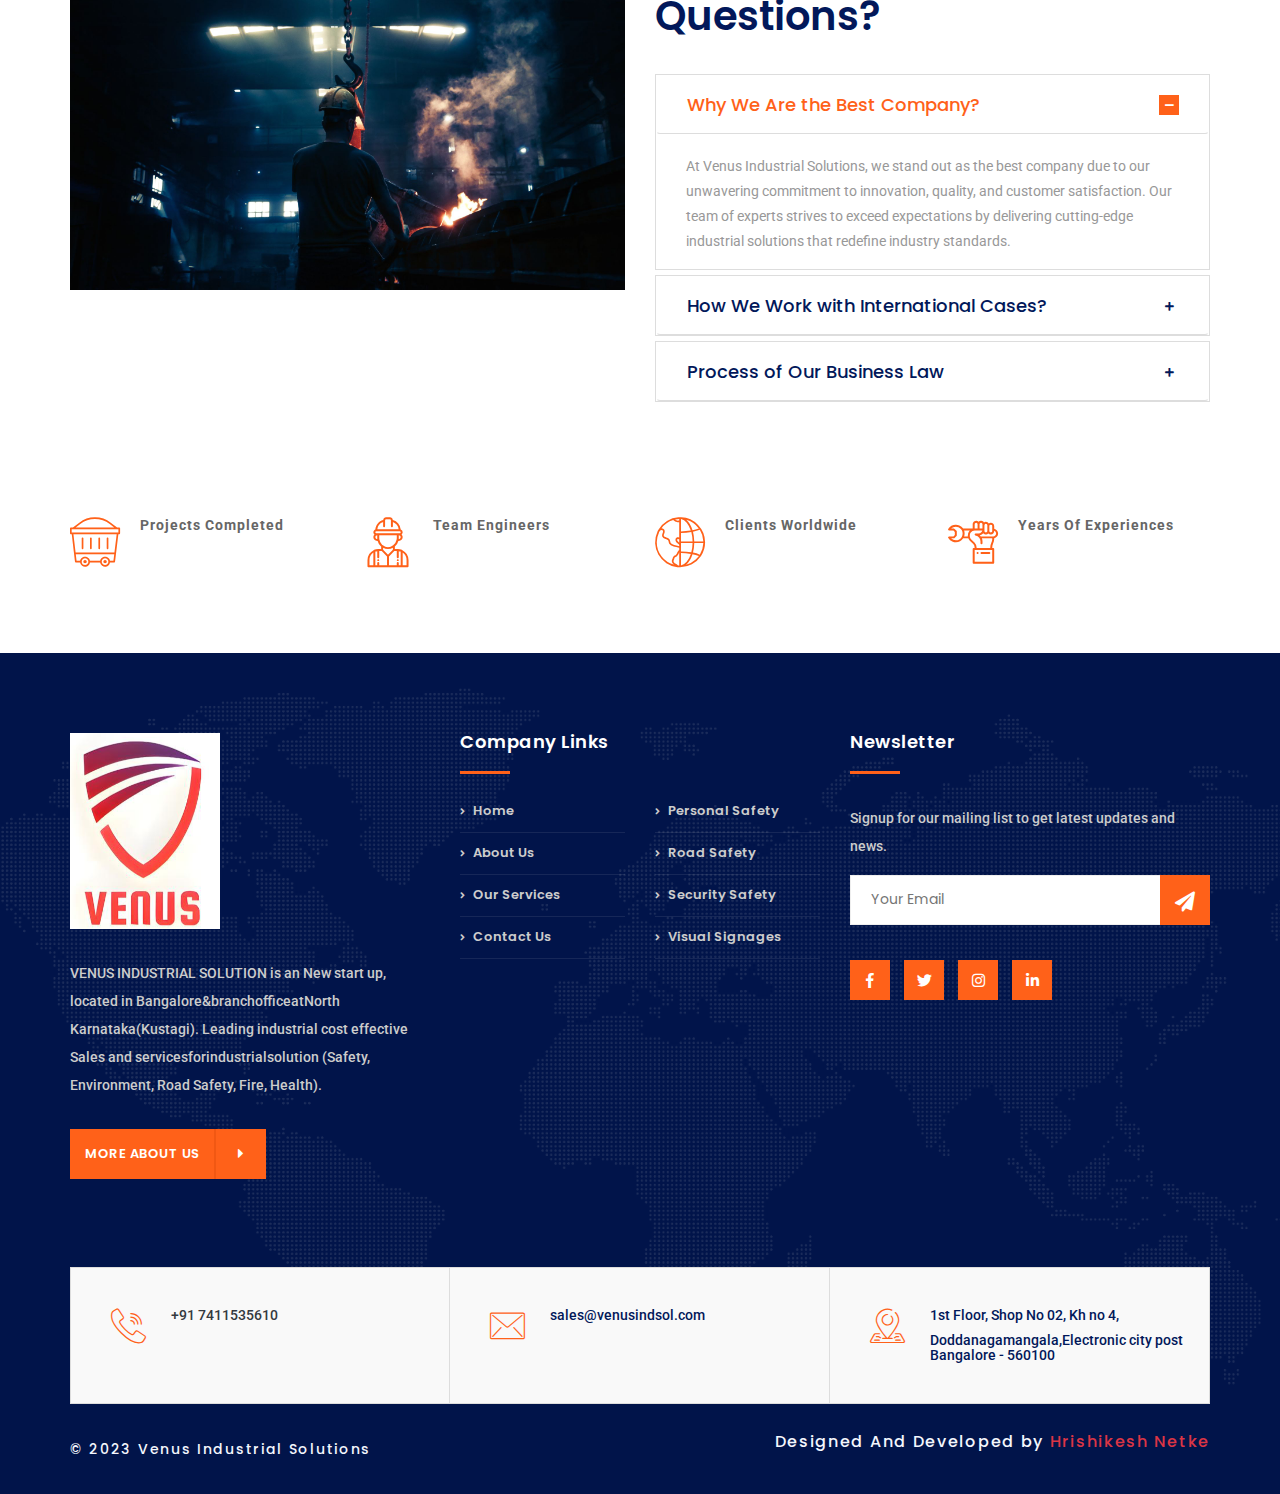
==== commit de41285f: "added" ====
--- a/about-us.html
+++ b/about-us.html
@@ -64,7 +64,8 @@
             <div class="col-md-9">
                 <div class="contact-us-bar">
                     <a href="#">
-                        <span class="flaticon-email"></span> venusindsol@gmail.com
+                        <span class="flaticon-email"></span> sales@venusindsol.com
+
                     </a>
                     
                     <a href="#">
@@ -72,7 +73,7 @@
                     </a>
                     
                     <a href="#" class="d-n-mobile">
-                        <span class="flaticon-time"></span> Mon - Fri, 9am - 5pm
+                        <span class="flaticon-time"></span> Monday to Saturday , 9am to 6pm
                     </a>
                     
                 </div>
@@ -163,7 +164,7 @@
     
                        
                       </li>
-    
+                      
                       <li class="nav-item has-dropdown ">
                         <a href="#" class="nav-link">
                           Services
@@ -175,11 +176,11 @@
                         <ul class="sub-menu">
                           <li><a href="services-one.html">Personal safety</a></li>
                           <li>
-                            <a href="services-two.html">Road safety requirements</a>
+                            <a href="services-two.html">Road safety </a>
                           </li>
                           <li>
                             <a href="services-three.html"
-                              >Security safety requierments</a
+                              >Security safety </a
                             >
                           </li>
                           <li><a href="services-four.html">Visual signages</a></li>
@@ -188,7 +189,12 @@
                               >Industrial Floor Marking</a
                             >
                           </li>
-                         
+                          <li>
+                            <a href="services-six.html"
+                              >Corporate Gifting</a
+                            >
+                          </li>
+                          
                         </ul>
                       </li>
     
@@ -267,16 +273,16 @@
                 <div class="single-contact">
                     <span class="flaticon-email"></span>
                     <div class="info-cont">
-                        <p>Hello@example.com</p>
-                        <p>support@yourwebsite.com</p>
+                        <p></p>
+                        <p>sales@venusindsol.com</p>
                     </div>
                 </div>
 
                 <div class="single-contact">
                     <span class="flaticon-location"></span>
                      <div class="info-cont">
-                        <p>US - Los Angeles 5135 - 4234 </p>
-                        <p>In The Center Street Name Here</p>
+                        <p>Bangalore - 560100 </p>
+                        <p></p>
                      </div>
                 </div>
 
@@ -284,8 +290,8 @@
                 <div class="single-contact">
                     <span class="flaticon-time"></span>
                     <div class="info-cont">    
-                        <p>Monday - Fraiday, 9am - 5pm,</p>
-                        <p>Saturday & Sunday - CLOSED</p>
+                        <p>Monday to Saturday , 9am to 6pm</p>
+                        <p>Sunday - CLOSED</p>
 
                     </div>
                 </div>
@@ -652,7 +658,7 @@
                   <div class="single-contact">
                     <span class="flaticon-email"></span>
                     <div class="info-cont">
-                      <p>venusindsol@gmail.com</p>
+                      <p>sales@venusindsol.com</p>
                     </div>
                   </div>
                 </div>
@@ -939,27 +945,21 @@
               <div class="col-6">
                 <ul class="footer-link mb-0">
                   <li>
+                    <a href="index.html">
+                      <span><i class="fas fa-angle-right"></i></span> Home
+                    </a>
+                  </li>
+                  <li>
                     <a href="about-us.html">
                       <span><i class="fas fa-angle-right"></i></span> About Us
                     </a>
                   </li>
+                  
+
                   <li>
-                    <a href="why-choose-us.html">
-                      <span><i class="fas fa-angle-right"></i></span> why
-                      choose us
-                    </a>
-                  </li>
-                  <li>
-                    <a href="our-team.html">
-                      <span><i class="fas fa-angle-right"></i></span> Meet Our
-                      Team
-                    </a>
-                  </li>
-
-                  <li>
-                    <a href="case-study-one.html">
+                    <a href="services-one.html">
                       <span><i class="fas fa-angle-right"></i></span> Our
-                      Projects
+                      Services
                     </a>
                   </li>
 
@@ -975,38 +975,30 @@
               <div class="col-6">
                 <ul class="footer-link mb-0">
                   <li>
-                    <a href="work-with-us.html">
-                      <span><i class="fas fa-angle-right"></i></span> Work
-                      with us
+                    <a href="services-one.html">
+                      <span><i class="fas fa-angle-right"></i></span> Personal Safety
                     </a>
                   </li>
 
                   <li>
-                    <a href="faq.html">
-                      <span><i class="fas fa-angle-right"></i></span> Faqs
+                    <a href="services-two.html">
+                      <span><i class="fas fa-angle-right"></i></span> Road Safety 
                     </a>
                   </li>
 
                   <li>
-                    <a href="our-clients.html">
-                      <span><i class="fas fa-angle-right"></i></span> Our
-                      clients
+                    <a href="services-three.html">
+                      <span><i class="fas fa-angle-right"></i></span> Security Safety
                     </a>
                   </li>
 
                   <li>
-                    <a href="our-pricing.html">
-                      <span><i class="fas fa-angle-right"></i></span> Our
-                      Pricing
+                    <a href="services-four.html">
+                      <span><i class="fas fa-angle-right"></i></span> Visual Signages
                     </a>
                   </li>
 
-                  <li>
-                    <a href="services-one.html">
-                      <span><i class="fas fa-angle-right"></i></span> Our
-                      Services
-                    </a>
-                  </li>
+                  
                 </ul>
               </div>
             </div>
@@ -1073,7 +1065,7 @@
           <div class="single-item">
             <span class="flaticon-email"></span>
 
-            <p>venusindsol@gmail.com</p>
+            <p>sales@venusindsol.com</p>
           </div>
         </div>
 
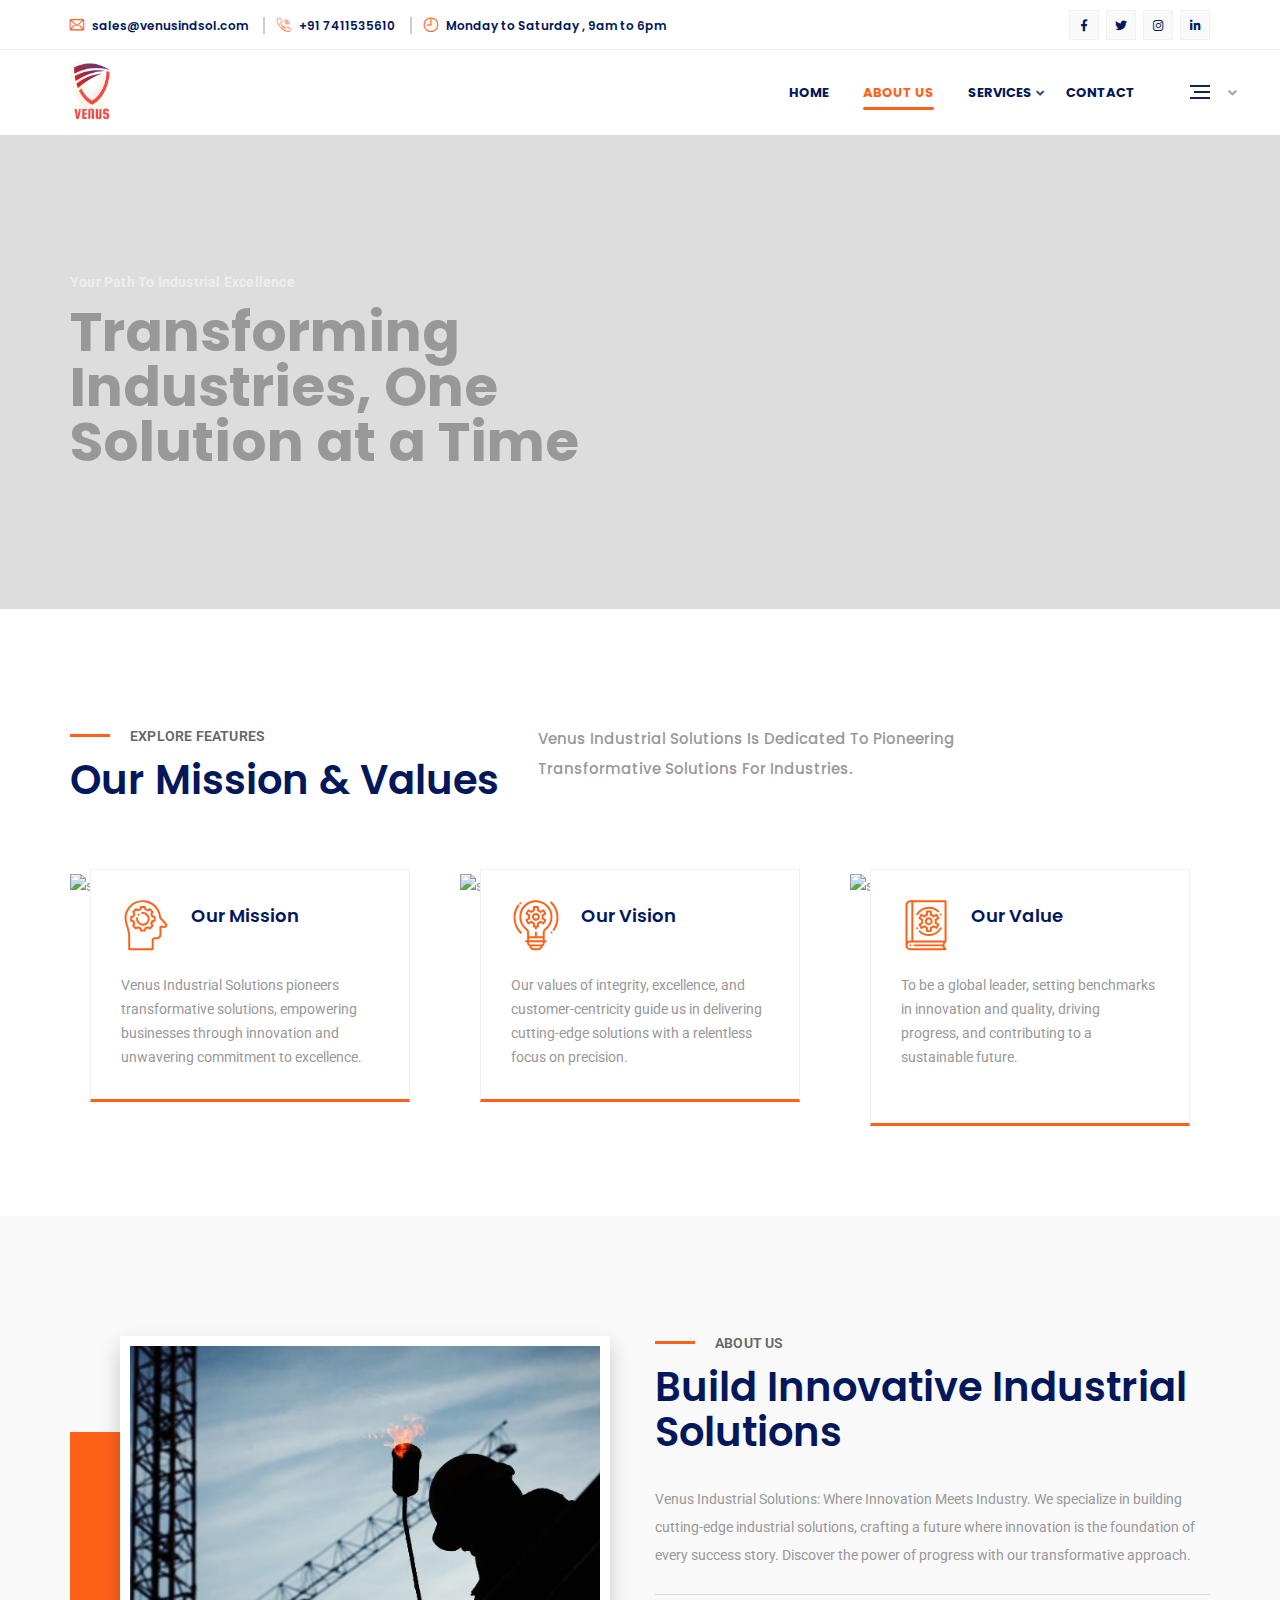
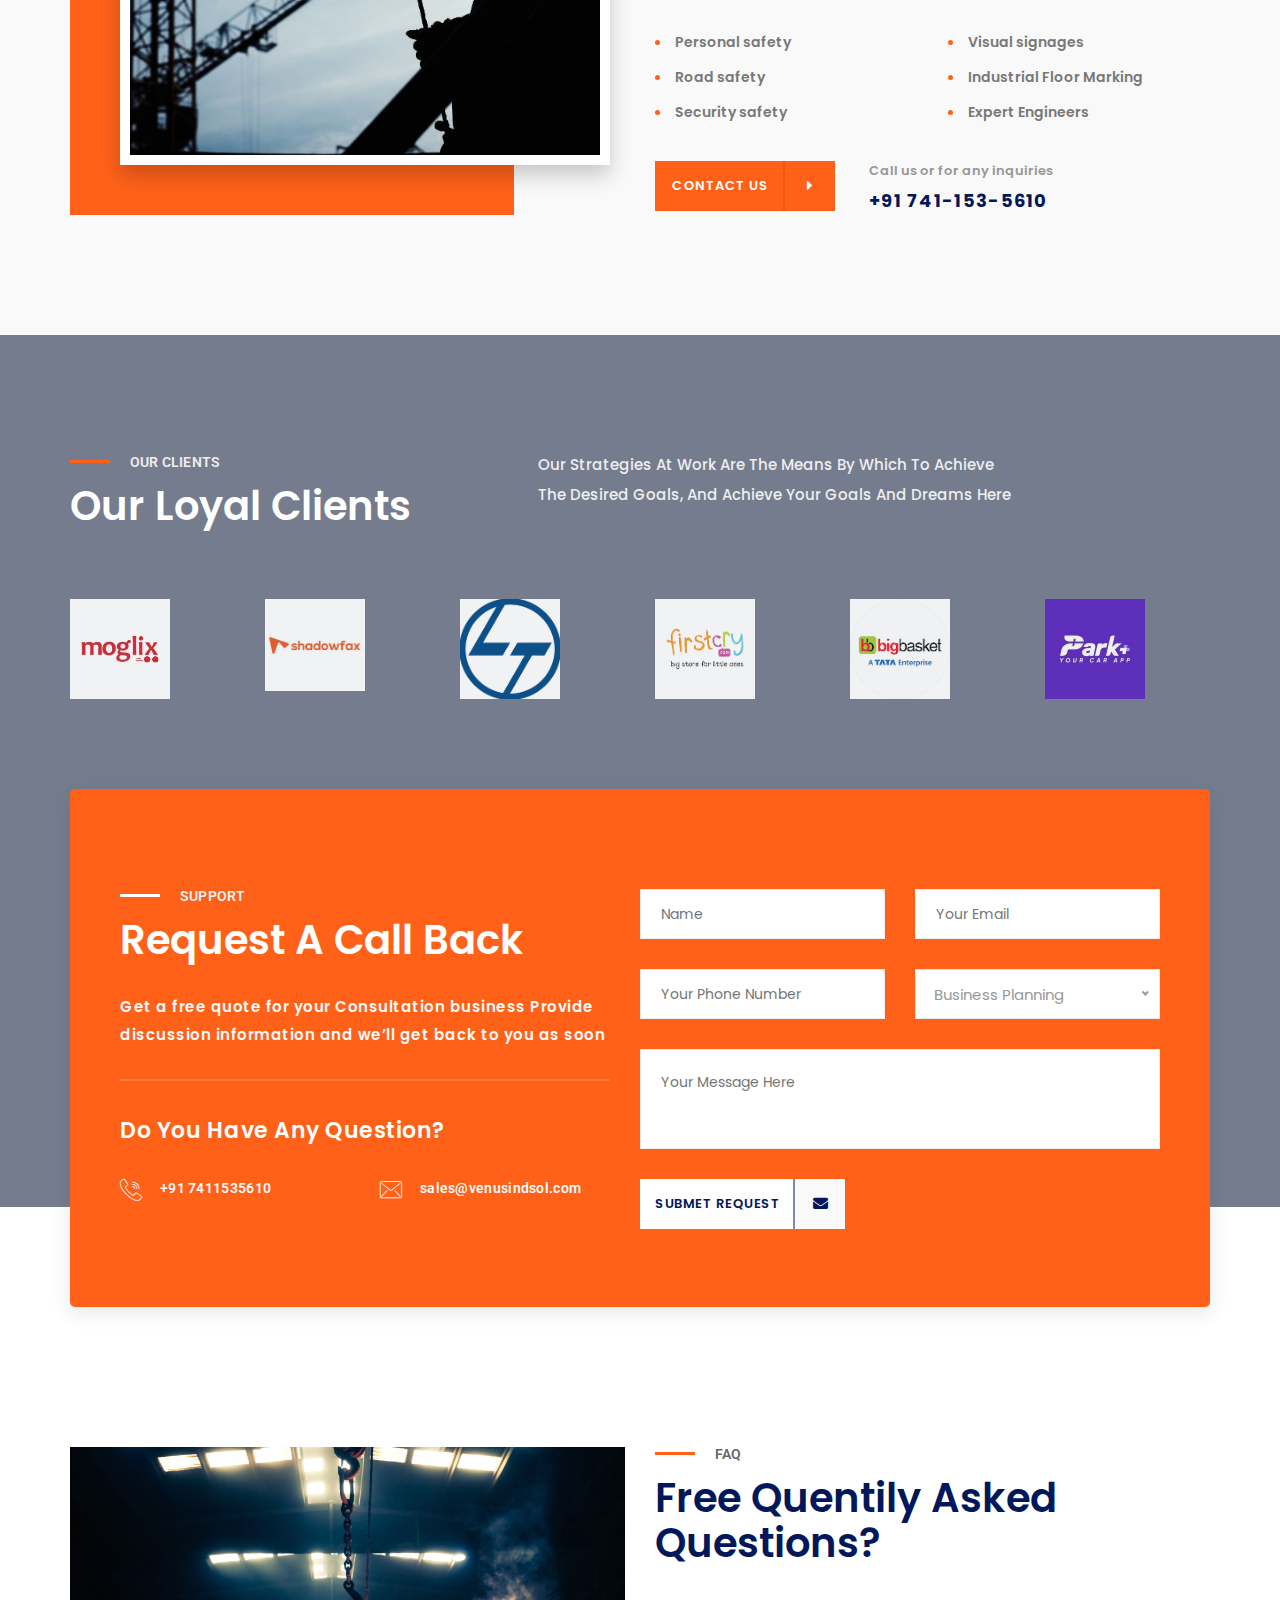
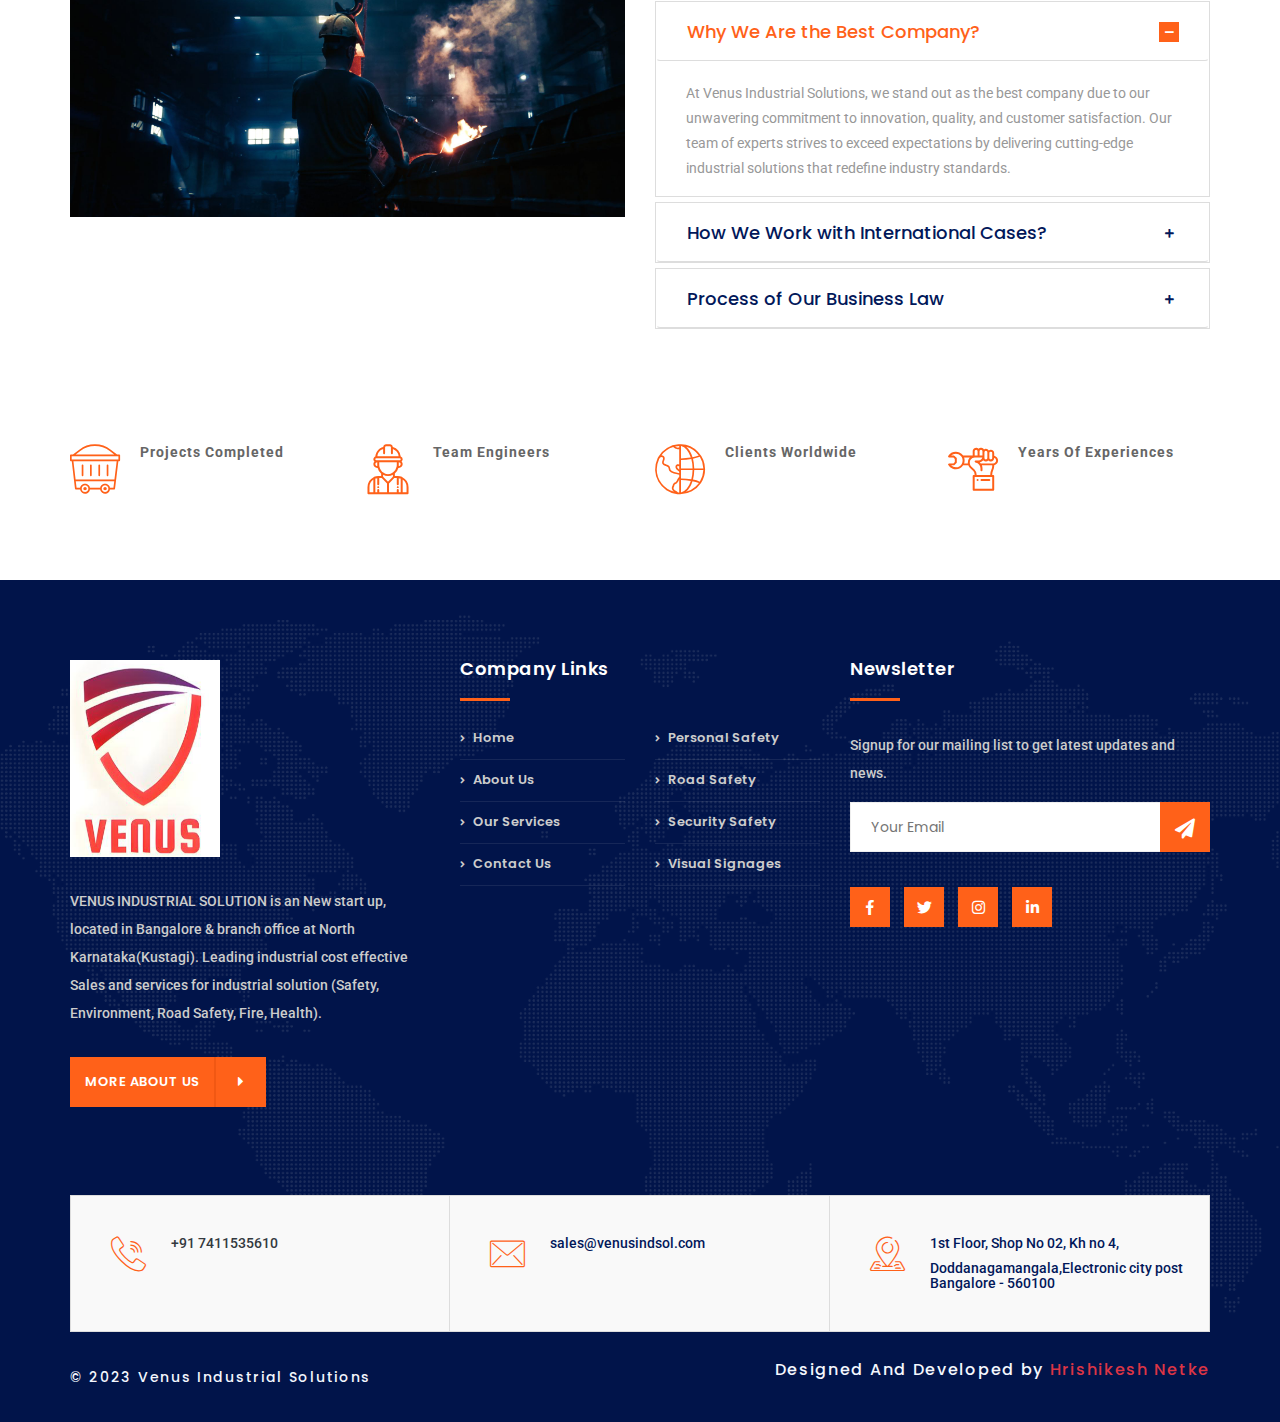
==== commit da24b913: "update" ====
--- a/about-us.html
+++ b/about-us.html
@@ -132,7 +132,7 @@
                         
                         <!-- Start Btn Search -->
                         <a href="#" class="search-btn">
-                            <i class="fas fa-search"></i>
+                            <!-- <i class="fas fa-search"></i> -->
                         </a>
 
 
@@ -264,8 +264,8 @@
                 <div class="single-contact">
                     <span class="flaticon-call"></span>
                     <div class="info-cont">
-                        <p>+(02) 0114-9912-318</p>       
-                        <p>+(02) 0111-7457-354</p>
+                        <p></p>       
+                        <p>+(91) 7411535610</p>
 
                     </div>
                 </div>
@@ -394,42 +394,83 @@
         
         <div class="row">
             
-            <div class="col-md-4">
-                <div class="feat-item-one">
-                    
-                    <div class="content-box-feat">
-                        <span class="flaticon-thinking"></span>
-                        <h4>Our Mission</h4>
-                        <p>Venus Industrial Solutions pioneers transformative solutions, empowering businesses through innovation and unwavering commitment to excellence.</p>
-                    </div>
-                    
-                </div>
-            </div>
-            
-            
-            
-            <div class="col-md-4">
-                <div class="feat-item-one">
-                    
-                    <div class="content-box-feat">
-                        <span class="flaticon-idea"></span>
-                        <h4>Our Vision</h4>
-                        <p>Our values of integrity, excellence, and customer-centricity guide us in delivering cutting-edge solutions with a relentless focus on precision.</p>
-                    </div>
-                </div>
-            </div>
-            
-            
-            <div class="col-md-4">
-                <div class="feat-item-one">
-                    
-                    <div class="content-box-feat">
-                        <span class="flaticon-book"></span>
-                        <h4>Our Value </h4>
-                        <p>To be a global leader, setting benchmarks in innovation and quality, driving progress, and contributing to a sustainable future. <br> <br></p>
-                    </div>
-                </div>
-            </div>
+           
+
+            <div class="col-md-6 col-lg-4">
+              <div class="services-item-one">
+                <div class="img-services">
+                  <!-- Image OF Case -->
+                  <img
+                    src="https://images.unsplash.com/photo-1521316730702-829a8e30dfd0?q=80&w=2070&auto=format&fit=crop&ixlib=rb-4.0.3&ixid=M3wxMjA3fDB8MHxwaG90by1wYWdlfHx8fGVufDB8fHx8fA%3D%3D"
+                    alt="services"
+                  />
+                </div>
+  
+                <div class="content-box">
+                  <span class="flaticon-thinking"></span>
+                  <h4>Our Mission</h4>
+                  <br>
+                  <p>Venus Industrial Solutions pioneers transformative solutions, empowering businesses through innovation and unwavering commitment to excellence.</p>
+                  
+  
+                  
+                </div>
+                
+              </div>
+            </div>
+
+
+            <div class="col-md-6 col-lg-4">
+              <div class="services-item-one">
+                <div class="img-services">
+                  <!-- Image OF Case -->
+                  <img
+                    src="https://images.unsplash.com/photo-1545935950-b7a28791ad7a?q=80&w=2070&auto=format&fit=crop&ixlib=rb-4.0.3&ixid=M3wxMjA3fDB8MHxwaG90by1wYWdlfHx8fGVufDB8fHx8fA%3D%3D"
+                    alt="services"
+                  />
+                </div>
+  
+                <div class="content-box">
+                  <span class="flaticon-idea"></span>
+                  <h4>Our Vision</h4>
+                  <br>
+                  <p>Our values of integrity, excellence, and customer-centricity guide us in delivering cutting-edge solutions with a relentless focus on precision.</p>
+  
+                  
+                </div>
+                
+              </div>
+            </div>
+            
+            
+            
+           
+
+
+
+            <div class="col-md-6 col-lg-4">
+              <div class="services-item-one">
+                <div class="img-services">
+                  <!-- Image OF Case -->
+                  <img
+                    src="https://images.unsplash.com/photo-1591783290499-2d4257a4c409?q=80&w=1776&auto=format&fit=crop&ixlib=rb-4.0.3&ixid=M3wxMjA3fDB8MHxwaG90by1wYWdlfHx8fGVufDB8fHx8fA%3D%3D"
+                    alt="services"
+                  />
+                </div>
+  
+                <div class="content-box">
+                  <span class="flaticon-book"></span>
+                  <h4>Our Value </h4>
+                  <br>
+                  <p>To be a global leader, setting benchmarks in innovation and quality, driving progress, and contributing to a sustainable future. <br> <br></p> 
+  
+                  
+                </div>
+                
+              </div>
+            </div>
+            
+            
             
         
         </div>
@@ -913,9 +954,9 @@
 
             <p class="mb-30">
               VENUS INDUSTRIAL SOLUTION is an New start up, located in
-              Bangalore&branchofficeatNorth Karnataka(Kustagi). Leading
+              Bangalore & branch office at North Karnataka(Kustagi). Leading
               industrial cost effective Sales and
-              servicesforindustrialsolution (Safety, Environment, Road Safety,
+              services for industrial solution (Safety, Environment, Road Safety,
               Fire, Health).
             </p>
 
--- a/assets/css/main.css
+++ b/assets/css/main.css
@@ -7800,6 +7800,18 @@
     height: 100%;
     width: 100%;
 }
+.header-breadcrumb-six{
+    padding: 140px 0;
+    background-image: url('https://images.unsplash.com/photo-1506765515384-028b60a970df?q=80&w=2069&auto=format&fit=crop&ixlib=rb-4.0.3&ixid=M3wxMjA3fDB8MHxwaG90by1wYWdlfHx8fGVufDB8fHx8fA%3D%3D');
+    background-position: 0px -400px;
+    min-height: 100%;
+    position: relative !important;
+    background-size: cover !important;
+    /* background-position: center !important; */
+    background-repeat: no-repeat !important;
+    height: 100%;
+    width: 100%;
+}
 .header-breadcrumb-two {
     padding: 40px 0;
     min-height: 100%;
@@ -7833,7 +7845,7 @@
     margin-bottom: 0px;
     line-height: 50px;
 }
-.header-breadcrumb-threee .page-title-heading, .header-breadcrumb-twoo .page-title-heading, .header-breadcrumb-fourr .page-title-heading, .header-breadcrumb-fivee .page-title-heading {
+.header-breadcrumb-threee .page-title-heading, .header-breadcrumb-twoo .page-title-heading, .header-breadcrumb-fourr .page-title-heading, .header-breadcrumb-fivee .page-title-heading, .header-breadcrumb-six .page-title-heading{
     color: #fff;
 position: relative;
 text-transform: capitalize;
@@ -7860,7 +7872,7 @@
 }
 
 .header-breadcrumb .breadcrumb,
-.header-breadcrumb-two .breadcrumb, .header-breadcrumb-twoo .breadcrumb, .header-breadcrumb-threee .breadcrumb, .header-breadcrumb-fourr .breadcrumb, .header-breadcrumb-fivee .breadcrumb {
+.header-breadcrumb-two .breadcrumb, .header-breadcrumb-twoo .breadcrumb, .header-breadcrumb-threee .breadcrumb, .header-breadcrumb-fourr .breadcrumb, .header-breadcrumb-fivee .breadcrumb , .header-breadcrumb-six .breadcrumb {
     text-align: left;
     padding: 0;
     background: none;
@@ -7872,7 +7884,7 @@
 }
 
 .header-breadcrumb .breadcrumb li,
-.header-breadcrumb-two .breadcrumb li, .header-breadcrumb-twoo .breadcrumb li , .header-breadcrumb-threee .breadcrumb li , .header-breadcrumb-fourr .breadcrumb li, .header-breadcrumb-fivee .breadcrumb li {
+.header-breadcrumb-two .breadcrumb li, .header-breadcrumb-twoo .breadcrumb li , .header-breadcrumb-threee .breadcrumb li , .header-breadcrumb-fourr .breadcrumb li, .header-breadcrumb-fivee .breadcrumb li , .header-breadcrumb-six .breadcrumb li {
     display: inline-block;
     position: relative;
     padding-right: 5px;
